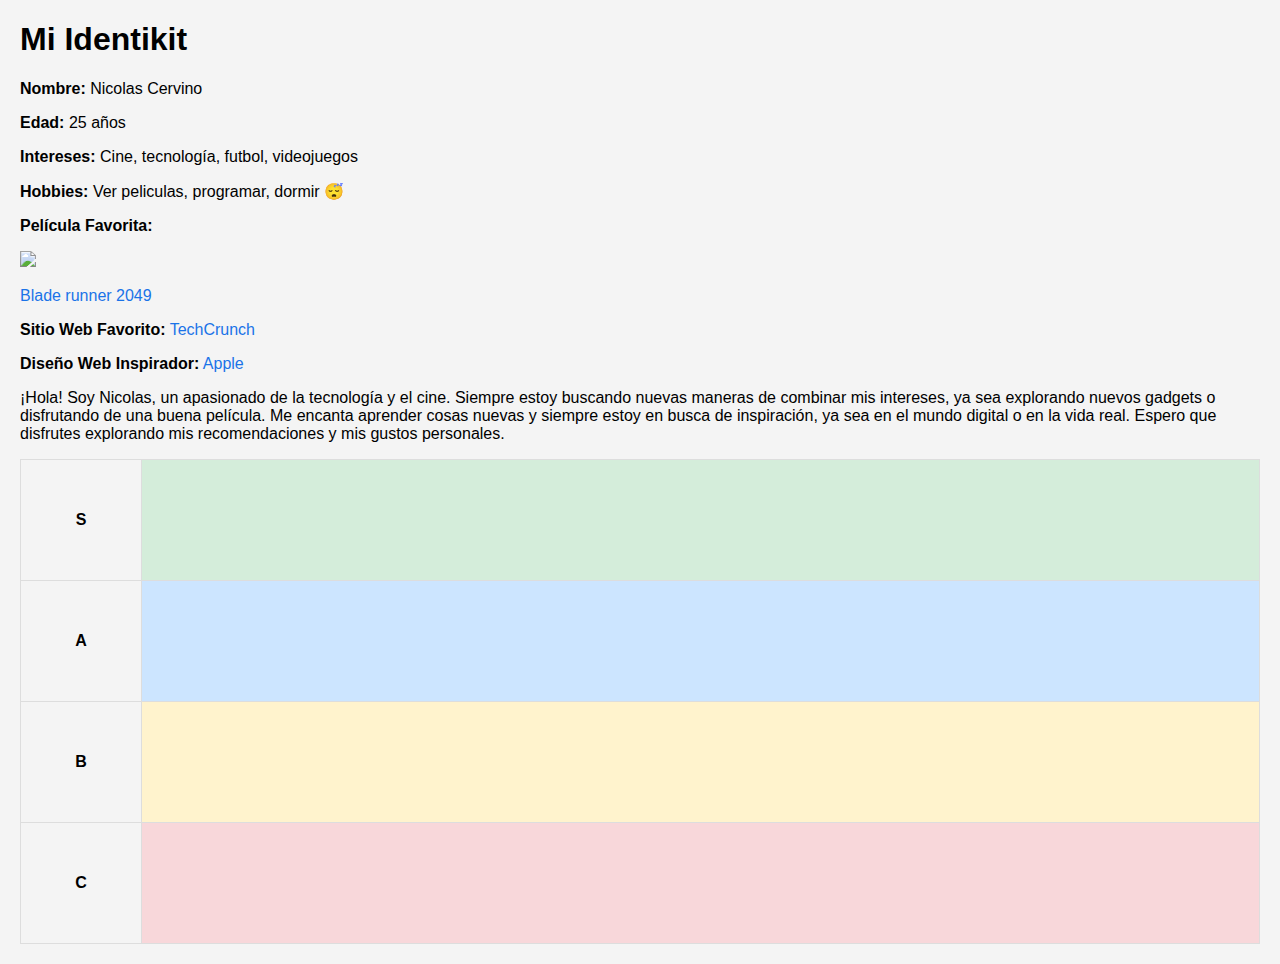
==== Ejercicio_1/index.html @ bcc46d9b "ejercicio 1" ====
<!DOCTYPE html>
<html lang="en">
<head>
    <meta charset="UTF-8">
    <meta name="viewport" content="width=device-width, initial-scale=1.0">
    <title>Identikit | Cervino Nicolas</title>
    <style>
        .identikit {
            margin-bottom: 20px;
        }
        .identikit h1 {
            font-size: 24px;
            color: #333;
        }
        .identikit p {
            font-size: 16px;
            color: #555;
        }
        table {
            width: 100%;
            border-collapse: collapse;
            background-color: #fff;
            border: 1px solid #ddd;
        }
        th, td {
            padding: 10px;
            border: 1px solid #ddd;
            text-align: center;
        }
        th {
            background-color: #f4f4f4;
        }
        .tier-s { background-color: #d4edda; } /* Superior */
        .tier-a { background-color: #cce5ff; } /* Alto */
        .tier-b { background-color: #fff3cd; } /* Medio */
        .tier-c { background-color: #f8d7da; } /* Bajo */
        a {
            color: #1a73e8;
            text-decoration: none;
        }
        a:hover {
            text-decoration: underline;
        }
    </style>
</head>
<body style="font-family: Arial, sans-serif; background-color: #f4f4f4;  margin: 20px;">
        <h1>Mi Identikit</h1>
        <p><strong>Nombre:</strong> Nicolas Cervino</p>
        <p><strong>Edad:</strong> 25 años</p>
        <p><strong>Intereses:</strong> Cine, tecnología, futbol, videojuegos</p>
        <p><strong>Hobbies:</strong> Ver peliculas, programar, dormir 😴</p>
        <p>
            <strong>Película Favorita:</strong> 
        </p>
            <a href="https://www.imdb.com/title/tt1856101/" target="_blank">
                <img 
                    src="https://m.media-amazon.com/images/M/MV5BNzA1Njg4NzYxOV5BMl5BanBnXkFtZTgwODk5NjU3MzI@._V1_.jpg" 
                    width="230"
                >
                <p>Blade runner 2049</p> 
            </a>
        
        <p><strong>Sitio Web Favorito:</strong> <a href="https://www.techcrunch.com" target="_blank">TechCrunch</a></p>
        <p><strong>Diseño Web Inspirador:</strong> <a href="https://www.apple.com" target="_blank">Apple</a></p>
        <p>¡Hola! Soy Nicolas, un apasionado de la tecnología y el cine. Siempre estoy buscando nuevas 
            maneras de combinar mis intereses, ya sea explorando nuevos gadgets o disfrutando de una buena película. 
            Me encanta aprender cosas nuevas y siempre estoy en busca de inspiración, ya sea en el mundo digital o en la vida real. 
            Espero que disfrutes explorando mis recomendaciones y mis gustos personales.
        </p>

        <table border="1" width="700px">
            <tr style="background-color: #d4edda;">
                <th width="100px" height="100px">S</th>
                <td></td>
            </tr>
            <tr style="background-color: #cce5ff;">
                <th width="100px" height="100px">A</th>
                <td></td>
            </tr>
            <tr style="background-color: #fff3cd;">
                <th width="100px" height="100px">B</th>
                <td></td>
            </tr>
            <tr style="background-color: #f8d7da;">
                <th width="100px" height="100px">C</th>
                <td></td>
            </tr>
        </table>
</body>
</html>
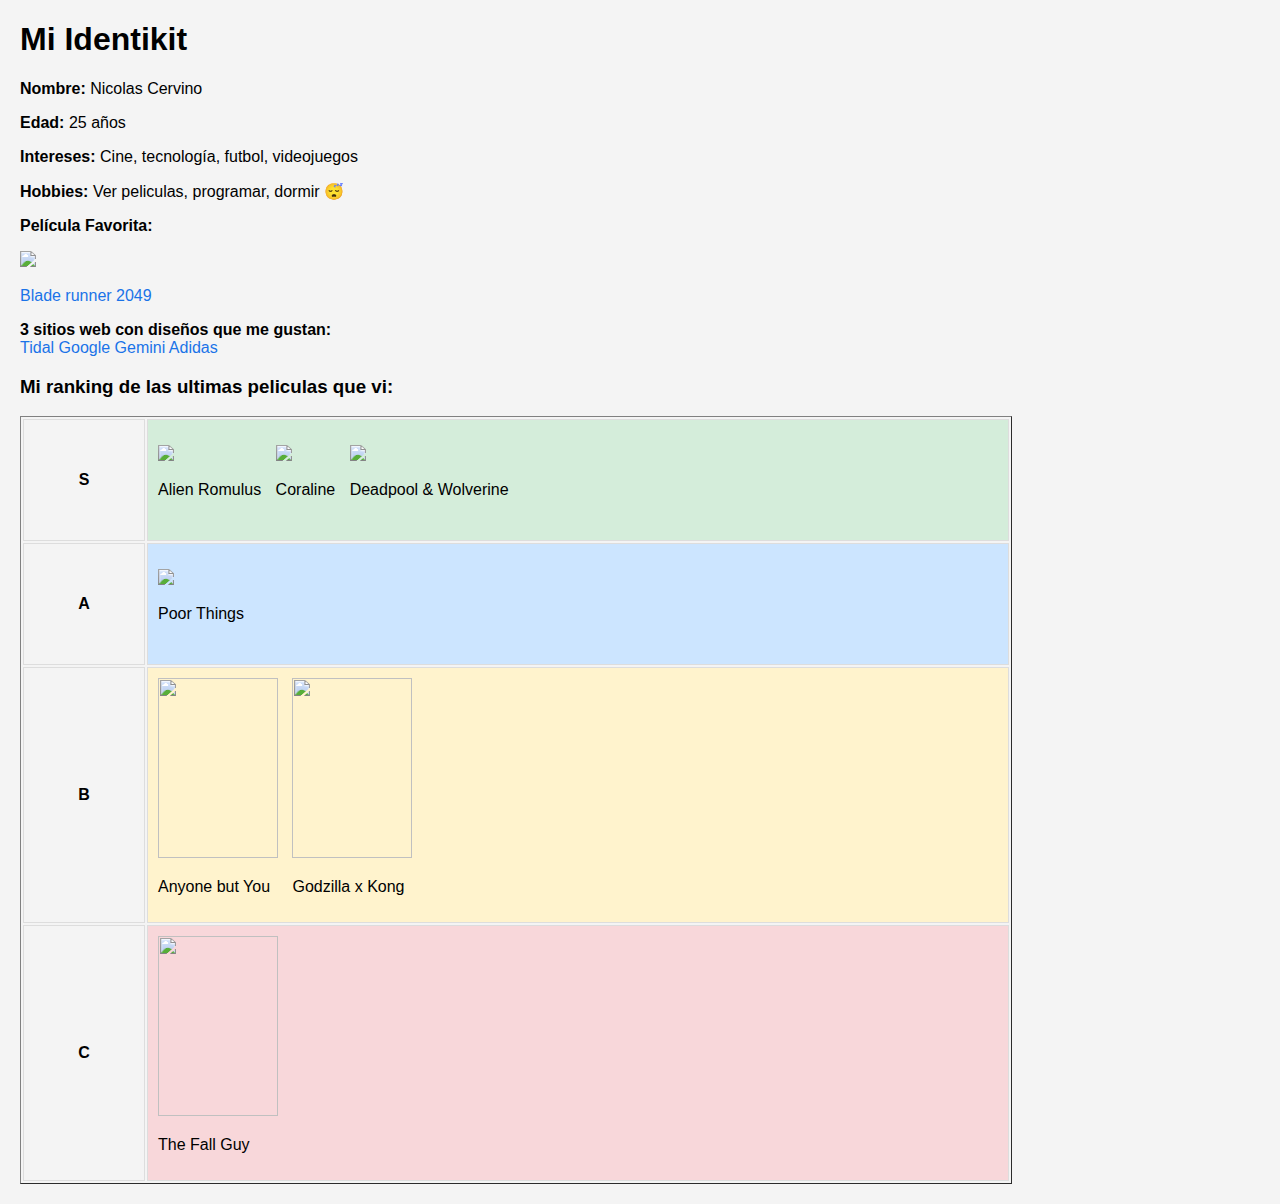
==== commit 6d570b16: "update ejercicio 1" ====
--- a/Ejercicio_1/index.html
+++ b/Ejercicio_1/index.html
@@ -5,35 +5,10 @@
     <meta name="viewport" content="width=device-width, initial-scale=1.0">
     <title>Identikit | Cervino Nicolas</title>
     <style>
-        .identikit {
-            margin-bottom: 20px;
-        }
-        .identikit h1 {
-            font-size: 24px;
-            color: #333;
-        }
-        .identikit p {
-            font-size: 16px;
-            color: #555;
-        }
-        table {
-            width: 100%;
-            border-collapse: collapse;
-            background-color: #fff;
-            border: 1px solid #ddd;
-        }
         th, td {
             padding: 10px;
             border: 1px solid #ddd;
-            text-align: center;
         }
-        th {
-            background-color: #f4f4f4;
-        }
-        .tier-s { background-color: #d4edda; } /* Superior */
-        .tier-a { background-color: #cce5ff; } /* Alto */
-        .tier-b { background-color: #fff3cd; } /* Medio */
-        .tier-c { background-color: #f8d7da; } /* Bajo */
         a {
             color: #1a73e8;
             text-decoration: none;
@@ -55,35 +30,91 @@
             <a href="https://www.imdb.com/title/tt1856101/" target="_blank">
                 <img 
                     src="https://m.media-amazon.com/images/M/MV5BNzA1Njg4NzYxOV5BMl5BanBnXkFtZTgwODk5NjU3MzI@._V1_.jpg" 
-                    width="230"
+                    width="180"
                 >
                 <p>Blade runner 2049</p> 
             </a>
         
-        <p><strong>Sitio Web Favorito:</strong> <a href="https://www.techcrunch.com" target="_blank">TechCrunch</a></p>
-        <p><strong>Diseño Web Inspirador:</strong> <a href="https://www.apple.com" target="_blank">Apple</a></p>
-        <p>¡Hola! Soy Nicolas, un apasionado de la tecnología y el cine. Siempre estoy buscando nuevas 
-            maneras de combinar mis intereses, ya sea explorando nuevos gadgets o disfrutando de una buena película. 
-            Me encanta aprender cosas nuevas y siempre estoy en busca de inspiración, ya sea en el mundo digital o en la vida real. 
-            Espero que disfrutes explorando mis recomendaciones y mis gustos personales.
+        <p>
+            <strong style="display: block;">3 sitios web con diseños que me gustan:</strong>
+            <a href="https://tidal.com/" target="_blank">Tidal</a>
+            <a href="https://gemini.google.com/app" target="_blank">Google Gemini</a>
+            <a href="https://www.adidas.com.ar/" target="_blank">Adidas</a>
         </p>
-
-        <table border="1" width="700px">
-            <tr style="background-color: #d4edda;">
+        <h3>Mi ranking de las ultimas peliculas que vi: </h3>
+        <table border="1" width="80%">
+            <tr>
                 <th width="100px" height="100px">S</th>
-                <td></td>
+                <td style="background-color: #d4edda;">
+                    <div style="display: inline-block; margin-right: 10px;" >
+                        <img 
+                        src="https://lumiere-a.akamaihd.net/v1/images/1_preview_alienromulus_latam_1sht_048_v2_simp_cmyk_c04c_74c20d70.jpeg?region=0%2C0%2C1240%2C1772"
+                        width="120"
+                        />
+                        <p>Alien Romulus</p>
+                    </div>
+                    <div style="display: inline-block; margin-right: 10px;">
+                        <img 
+                        src="https://encrypted-tbn0.gstatic.com/images?q=tbn:ANd9GcRHKkFD8TiZ4cs2rL9xEQloWLMZdTaP_8ss2g&s"
+                        width="120"
+                        />
+                        <p>Coraline</p>
+                    </div>
+                    <div style="display: inline-block; margin-right: 10px;">
+                        <img 
+                        src="https://encrypted-tbn0.gstatic.com/images?q=tbn:ANd9GcSSnb9_wdBmx1Np8LCyJfamDNSUH2WHBQrivQ&s"
+                        width="120"
+                        />
+                        <p>Deadpool & Wolverine</p>
+                    </div>
+                </td>
             </tr>
-            <tr style="background-color: #cce5ff;">
+            <tr>
                 <th width="100px" height="100px">A</th>
-                <td></td>
+                <td style="background-color: #cce5ff;">
+                    <div style="display: inline-block; margin-right: 10px;">
+                        <img 
+                        src="https://pics.filmaffinity.com/Pobres_criaturas-235700969-large.jpg"
+                        width="120"
+                        />
+                        <p>Poor Things</p>
+                    </div>
+                    
+                </td>
             </tr>
-            <tr style="background-color: #fff3cd;">
+            <tr>
                 <th width="100px" height="100px">B</th>
-                <td></td>
+                <td style="background-color: #fff3cd;">
+                    <div style="display: inline-block; margin-right: 10px;">
+                        <img 
+                        src="https://grhsjournalist.com/wp-content/uploads/2024/02/MV5BNDYzYzc0MDYtMGM2MC00YzNjLWJhMjYtYzJhMWViMjgxZTcwXkEyXkFqcGdeQXVyMTUzMTg2ODkz._V1_.jpg"
+                        width="120"
+                        height="180"
+                        />
+                        <p>Anyone but You</p>
+                    </div>
+                    <div style="display: inline-block; margin-right: 10px;">
+                        <img 
+                        src="https://pics.filmaffinity.com/Godzilla_y_Kong_El_nuevo_imperio-478803486-large.jpg"
+                        width="120"
+                        height="180"
+                        />
+                        <p>Godzilla x Kong</p>
+                    </div>
+                </td>
             </tr>
-            <tr style="background-color: #f8d7da;">
+            <tr>
                 <th width="100px" height="100px">C</th>
-                <td></td>
+                <td style="background-color: #f8d7da;">
+                    <div style="display: inline-block; margin-right: 10px;">
+                        <img 
+                        src="https://m.media-amazon.com/images/M/MV5BM2U0MTJiYTItMjNiZS00MzU4LTkxYTAtYTU0ZGY1ODJhMjRhXkEyXkFqcGc@._V1_.jpg"
+                        width="120"
+                        height="180"
+                        />
+                        <p>The Fall Guy</p>
+                    </div>                    
+                </td>
             </tr>
         </table>
 </body>
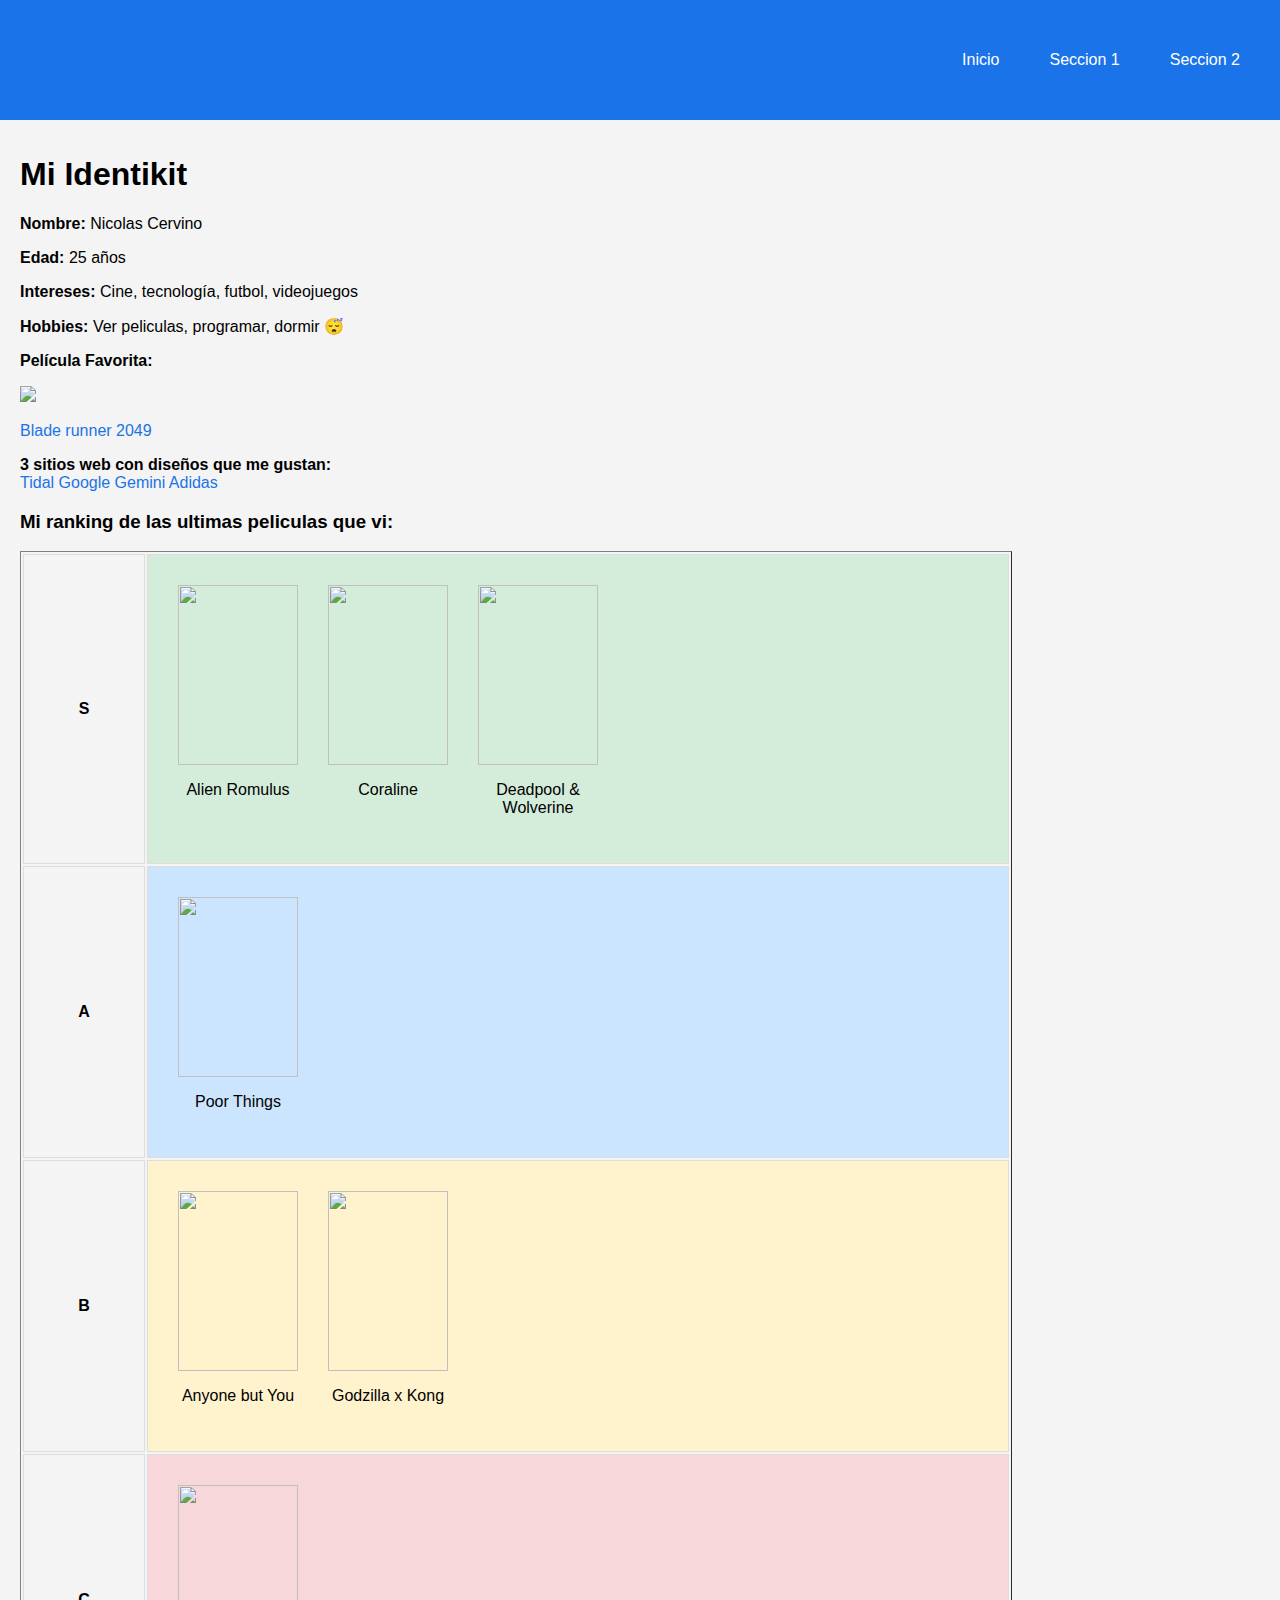
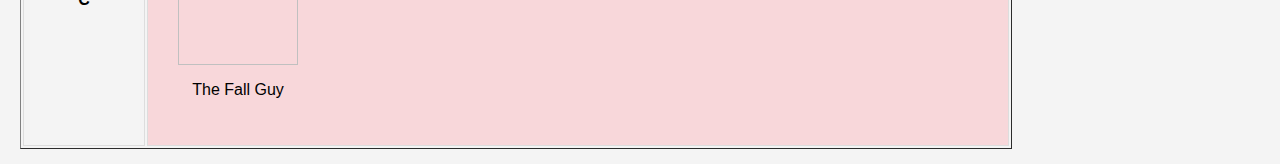
==== commit 4ca3d47b: "update ejercicio 1" ====
--- a/Ejercicio_1/index.html
+++ b/Ejercicio_1/index.html
@@ -1,40 +1,36 @@
 <!DOCTYPE html>
 <html lang="en">
+
 <head>
     <meta charset="UTF-8">
     <meta name="viewport" content="width=device-width, initial-scale=1.0">
     <title>Identikit | Cervino Nicolas</title>
-    <style>
-        th, td {
-            padding: 10px;
-            border: 1px solid #ddd;
-        }
-        a {
-            color: #1a73e8;
-            text-decoration: none;
-        }
-        a:hover {
-            text-decoration: underline;
-        }
-    </style>
+    <link href="style.css" rel="stylesheet" />
 </head>
-<body style="font-family: Arial, sans-serif; background-color: #f4f4f4;  margin: 20px;">
+
+<body>
+    <nav>
+        <div class="nav-links">
+            <a>Inicio</a>
+            <a>Seccion 1</a>
+            <a>Seccion 2</a>
+        </div>
+    </nav>
+    <main>
         <h1>Mi Identikit</h1>
         <p><strong>Nombre:</strong> Nicolas Cervino</p>
         <p><strong>Edad:</strong> 25 años</p>
         <p><strong>Intereses:</strong> Cine, tecnología, futbol, videojuegos</p>
         <p><strong>Hobbies:</strong> Ver peliculas, programar, dormir 😴</p>
         <p>
-            <strong>Película Favorita:</strong> 
+            <strong>Película Favorita:</strong>
         </p>
-            <a href="https://www.imdb.com/title/tt1856101/" target="_blank">
-                <img 
-                    src="https://m.media-amazon.com/images/M/MV5BNzA1Njg4NzYxOV5BMl5BanBnXkFtZTgwODk5NjU3MzI@._V1_.jpg" 
-                    width="180"
-                >
-                <p>Blade runner 2049</p> 
-            </a>
-        
+        <a href="https://www.imdb.com/title/tt1856101/" target="_blank">
+            <img src="https://m.media-amazon.com/images/M/MV5BNzA1Njg4NzYxOV5BMl5BanBnXkFtZTgwODk5NjU3MzI@._V1_.jpg"
+                width="180">
+            <p>Blade runner 2049</p>
+        </a>
+
         <p>
             <strong style="display: block;">3 sitios web con diseños que me gustan:</strong>
             <a href="https://tidal.com/" target="_blank">Tidal</a>
@@ -45,77 +41,60 @@
         <table border="1" width="80%">
             <tr>
                 <th width="100px" height="100px">S</th>
-                <td style="background-color: #d4edda;">
-                    <div style="display: inline-block; margin-right: 10px;" >
-                        <img 
-                        src="https://lumiere-a.akamaihd.net/v1/images/1_preview_alienromulus_latam_1sht_048_v2_simp_cmyk_c04c_74c20d70.jpeg?region=0%2C0%2C1240%2C1772"
-                        width="120"
-                        />
+                <td class="movie-list tier-s">
+                    <div class="movie-card">
+                        <img
+                            src="https://lumiere-a.akamaihd.net/v1/images/1_preview_alienromulus_latam_1sht_048_v2_simp_cmyk_c04c_74c20d70.jpeg?region=0%2C0%2C1240%2C1772" />
                         <p>Alien Romulus</p>
                     </div>
-                    <div style="display: inline-block; margin-right: 10px;">
-                        <img 
-                        src="https://encrypted-tbn0.gstatic.com/images?q=tbn:ANd9GcRHKkFD8TiZ4cs2rL9xEQloWLMZdTaP_8ss2g&s"
-                        width="120"
-                        />
+                    <div class="movie-card">
+                        <img
+                            src="https://encrypted-tbn0.gstatic.com/images?q=tbn:ANd9GcRHKkFD8TiZ4cs2rL9xEQloWLMZdTaP_8ss2g&s" />
                         <p>Coraline</p>
                     </div>
-                    <div style="display: inline-block; margin-right: 10px;">
-                        <img 
-                        src="https://encrypted-tbn0.gstatic.com/images?q=tbn:ANd9GcSSnb9_wdBmx1Np8LCyJfamDNSUH2WHBQrivQ&s"
-                        width="120"
-                        />
+                    <div class="movie-card">
+                        <img
+                            src="https://encrypted-tbn0.gstatic.com/images?q=tbn:ANd9GcSSnb9_wdBmx1Np8LCyJfamDNSUH2WHBQrivQ&s" />
                         <p>Deadpool & Wolverine</p>
                     </div>
                 </td>
             </tr>
             <tr>
                 <th width="100px" height="100px">A</th>
-                <td style="background-color: #cce5ff;">
-                    <div style="display: inline-block; margin-right: 10px;">
-                        <img 
-                        src="https://pics.filmaffinity.com/Pobres_criaturas-235700969-large.jpg"
-                        width="120"
-                        />
+                <td class="movie-list tier-a">
+                    <div class="movie-card">
+                        <img src="https://pics.filmaffinity.com/Pobres_criaturas-235700969-large.jpg" />
                         <p>Poor Things</p>
                     </div>
-                    
+
                 </td>
             </tr>
             <tr>
                 <th width="100px" height="100px">B</th>
-                <td style="background-color: #fff3cd;">
-                    <div style="display: inline-block; margin-right: 10px;">
-                        <img 
-                        src="https://grhsjournalist.com/wp-content/uploads/2024/02/MV5BNDYzYzc0MDYtMGM2MC00YzNjLWJhMjYtYzJhMWViMjgxZTcwXkEyXkFqcGdeQXVyMTUzMTg2ODkz._V1_.jpg"
-                        width="120"
-                        height="180"
-                        />
+                <td class="movie-list tier-b">
+                    <div class="movie-card">
+                        <img
+                            src="https://grhsjournalist.com/wp-content/uploads/2024/02/MV5BNDYzYzc0MDYtMGM2MC00YzNjLWJhMjYtYzJhMWViMjgxZTcwXkEyXkFqcGdeQXVyMTUzMTg2ODkz._V1_.jpg" />
                         <p>Anyone but You</p>
                     </div>
-                    <div style="display: inline-block; margin-right: 10px;">
-                        <img 
-                        src="https://pics.filmaffinity.com/Godzilla_y_Kong_El_nuevo_imperio-478803486-large.jpg"
-                        width="120"
-                        height="180"
-                        />
+                    <div class="movie-card">
+                        <img src="https://pics.filmaffinity.com/Godzilla_y_Kong_El_nuevo_imperio-478803486-large.jpg" />
                         <p>Godzilla x Kong</p>
                     </div>
                 </td>
             </tr>
             <tr>
                 <th width="100px" height="100px">C</th>
-                <td style="background-color: #f8d7da;">
-                    <div style="display: inline-block; margin-right: 10px;">
-                        <img 
-                        src="https://m.media-amazon.com/images/M/MV5BM2U0MTJiYTItMjNiZS00MzU4LTkxYTAtYTU0ZGY1ODJhMjRhXkEyXkFqcGc@._V1_.jpg"
-                        width="120"
-                        height="180"
-                        />
+                <td class="movie-list tier-c">
+                    <div class="movie-card">
+                        <img
+                            src="https://m.media-amazon.com/images/M/MV5BM2U0MTJiYTItMjNiZS00MzU4LTkxYTAtYTU0ZGY1ODJhMjRhXkEyXkFqcGc@._V1_.jpg" />
                         <p>The Fall Guy</p>
-                    </div>                    
+                    </div>
                 </td>
             </tr>
         </table>
+    </main>
 </body>
+
 </html>--- a/Ejercicio_1/style.css
+++ b/Ejercicio_1/style.css
@@ -0,0 +1,89 @@
+body {
+  font-family: Arial, sans-serif;
+  background-color: #f4f4f4;
+  position: absolute;
+  width: 100%;
+  margin: 0;
+}
+
+nav {
+  position: relative;
+  top: 0;
+  width: 100%;
+  height: 120px;
+  background-color: #1a73e8;
+  display: flex;
+  align-items: center;
+  justify-items: center;
+}
+
+.nav-links {
+  padding: 20px;
+  margin-left: auto;
+  margin-right: 20px;
+  display: flex;
+  justify-content: space-between;
+  gap: 50px;
+  align-items: center;
+}
+
+.nav-links a {
+  color: #fff;
+  cursor: pointer;
+}
+
+main {
+  padding: 15px 20px;
+}
+
+th,
+td {
+  padding: 10px;
+  border: 1px solid #ddd;
+}
+
+a {
+  color: #1a73e8;
+  text-decoration: none;
+}
+
+a:hover {
+  text-decoration: underline;
+}
+
+.movie-list {
+  display: flex;
+  gap: 30px;
+  padding: 30px;
+}
+
+.tier-s {
+  background-color: #d4edda;
+}
+
+.tier-a {
+  background-color: #cce5ff;
+}
+
+.tier-b {
+  background-color: #fff3cd;
+}
+
+.tier-c {
+  background-color: #f8d7da;
+}
+
+.movie-card {
+  display: flex;
+  flex-direction: column;
+  width: 120px;
+}
+
+.movie-card p {
+  text-align: center;
+}
+
+.movie-card img {
+  width: 100%;
+  height: 180px;
+}
